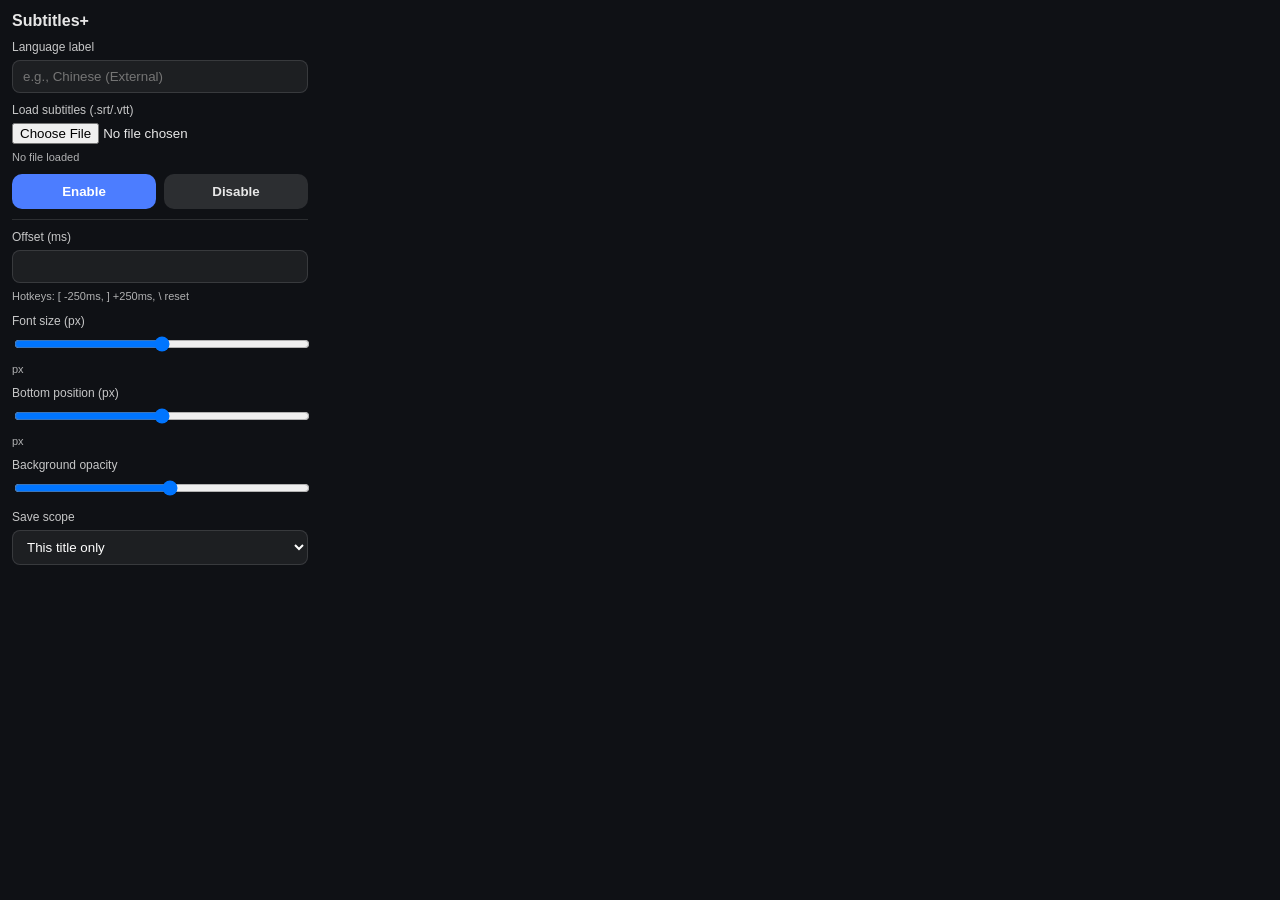
==== popup.html @ 3ad7edc6 "base code" ====
<!DOCTYPE html>
<html>
  <head>
    <meta charset="utf-8" />
    <title>Subtitles+</title>
    <link rel="stylesheet" href="popup.css" />
  </head>
  <body>
    <div class="wrap">
      <h1>Subtitles+</h1>

      <div class="row">
        <label class="label">Language label</label>
        <input
          id="languageLabel"
          type="text"
          placeholder="e.g., Chinese (External)"
        />
      </div>

      <div class="row">
        <label class="label">Load subtitles (.srt/.vtt)</label>
        <input
          id="fileInput"
          type="file"
          accept=".srt,.vtt,text/vtt,text/plain"
        />
        <div id="fileStatus" class="hint">No file loaded</div>
      </div>

      <div class="row grid2">
        <button id="enableBtn">Enable</button>
        <button id="disableBtn" class="secondary">Disable</button>
      </div>

      <hr />

      <div class="row">
        <label class="label">Offset (ms)</label>
        <input id="offsetMs" type="number" step="50" />
        <div class="hint">Hotkeys: [ -250ms, ] +250ms, \ reset</div>
      </div>

      <div class="row">
        <label class="label">Font size (px)</label>
        <input id="fontSizePx" type="range" min="16" max="72" step="1" />
        <div class="hint"><span id="fontSizeVal"></span> px</div>
      </div>

      <div class="row">
        <label class="label">Bottom position (px)</label>
        <input id="bottomPx" type="range" min="20" max="220" step="1" />
        <div class="hint"><span id="bottomVal"></span> px</div>
      </div>

      <div class="row">
        <label class="label">Background opacity</label>
        <input id="bgOpacity" type="range" min="0" max="0.85" step="0.05" />
        <div class="hint"><span id="bgVal"></span></div>
      </div>

      <div class="row">
        <label class="label">Save scope</label>
        <select id="scope">
          <option value="title">This title only</option>
          <option value="global">All titles (global)</option>
        </select>
      </div>

      <div id="status" class="status"></div>
    </div>

    <script src="popup.js"></script>
  </body>
</html>
---- popup.css ----
body {
  margin: 0;
  font-family: Arial, Helvetica, sans-serif;
  width: 320px;
  background: #0f1115;
  color: #e7e7e7;
}

.wrap {
  padding: 12px 12px 14px;
}

h1 {
  font-size: 16px;
  margin: 0 0 10px;
}

.row {
  margin: 10px 0;
}

.label {
  display: block;
  font-size: 12px;
  opacity: 0.85;
  margin-bottom: 6px;
}

input[type="text"],
input[type="number"],
select {
  width: 100%;
  box-sizing: border-box;
  border: 1px solid rgba(255, 255, 255, 0.12);
  background: rgba(255, 255, 255, 0.06);
  color: #fff;
  border-radius: 8px;
  padding: 8px 10px;
  outline: none;
}

input[type="file"] {
  width: 100%;
}

input[type="range"] {
  width: 100%;
}

.grid2 {
  display: grid;
  grid-template-columns: 1fr 1fr;
  gap: 8px;
}

button {
  border: none;
  border-radius: 10px;
  padding: 10px 10px;
  cursor: pointer;
  background: #4c7dff;
  color: white;
  font-weight: 700;
}

button.secondary {
  background: rgba(255, 255, 255, 0.12);
  color: #e7e7e7;
}

.hint {
  margin-top: 6px;
  font-size: 11px;
  opacity: 0.75;
  line-height: 1.3;
}

.status {
  margin-top: 10px;
  font-size: 12px;
  min-height: 16px;
  opacity: 0.95;
}

hr {
  border: none;
  border-top: 1px solid rgba(255, 255, 255, 0.12);
  margin: 10px 0;
}
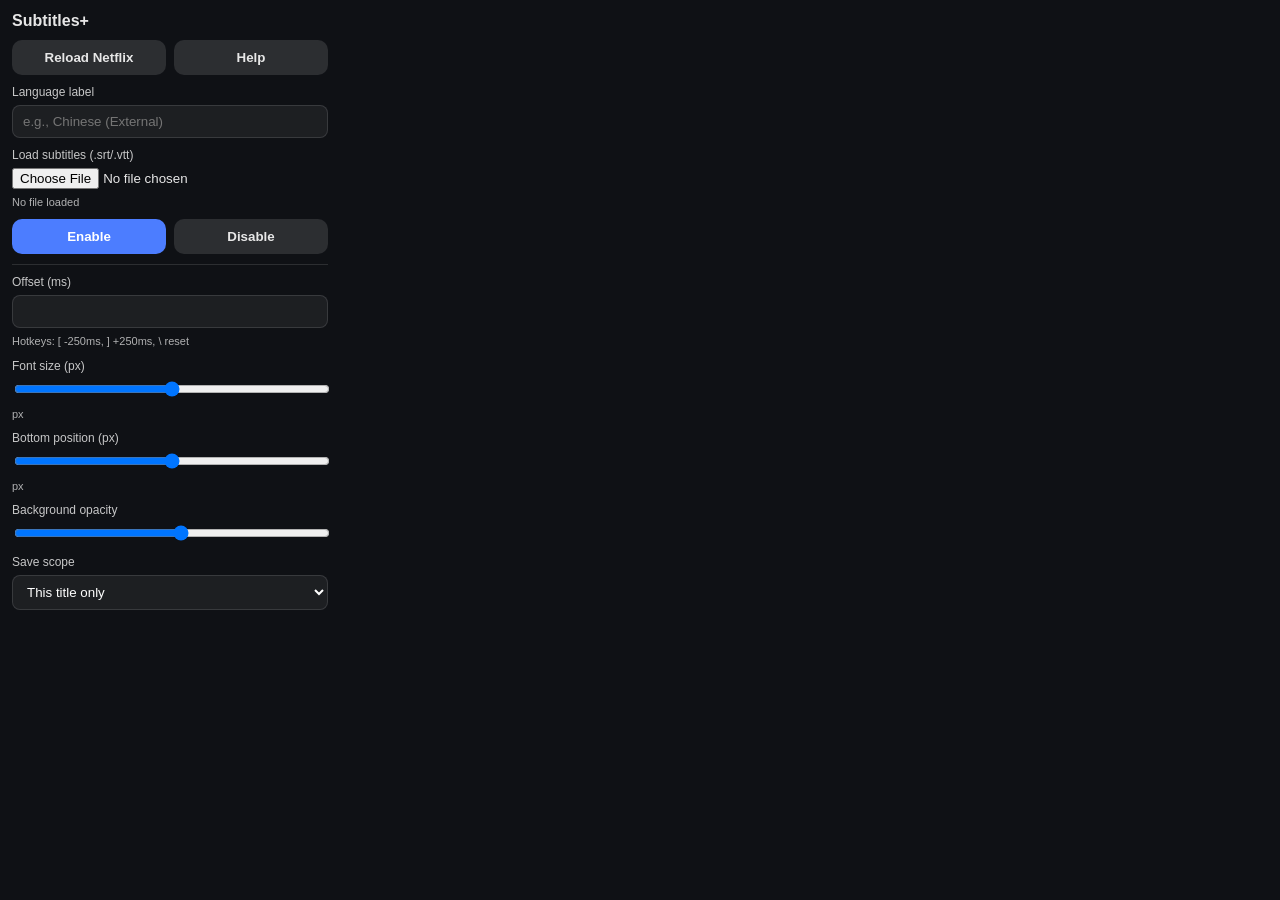
==== commit e1c63c5c: "solve some bugs" ====
--- a/popup.html
+++ b/popup.html
@@ -7,7 +7,36 @@
   </head>
   <body>
     <div class="wrap">
-      <h1>Subtitles+</h1>
+      <div class="topbar">
+        <h1>Subtitles+</h1>
+        <div id="spinner" class="spinner hidden" aria-label="Loading"></div>
+      </div>
+
+      <div id="onboarding" class="card hidden">
+        <div class="cardTitle">Quick start</div>
+        <ul class="bullets">
+          <li>
+            Open a Netflix video page (<span class="mono">/watch/…</span>).
+          </li>
+          <li>
+            Upload an <span class="mono">.srt</span> or
+            <span class="mono">.vtt</span> file.
+          </li>
+          <li>
+            Sync with <span class="mono">[</span> /
+            <span class="mono">]</span> (±250ms),
+            <span class="mono">\</span> resets.
+          </li>
+        </ul>
+        <div class="hint">
+          If you ever see connection issues, try reloading Netflix.
+        </div>
+      </div>
+
+      <div class="row grid2">
+        <button id="reloadNetflixBtn" class="secondary">Reload Netflix</button>
+        <button id="helpBtn" class="secondary">Help</button>
+      </div>
 
       <div class="row">
         <label class="label">Language label</label>
@@ -68,6 +97,7 @@
       </div>
 
       <div id="status" class="status"></div>
+      <div id="smallStatus" class="smallStatus"></div>
     </div>
 
     <script src="popup.js"></script>
--- a/popup.css
+++ b/popup.css
@@ -1,7 +1,7 @@
 body {
   margin: 0;
   font-family: Arial, Helvetica, sans-serif;
-  width: 320px;
+  width: 340px;
   background: #0f1115;
   color: #e7e7e7;
 }
@@ -10,9 +10,16 @@
   padding: 12px 12px 14px;
 }
 
+.topbar {
+  display: flex;
+  align-items: center;
+  justify-content: space-between;
+  gap: 10px;
+}
+
 h1 {
   font-size: 16px;
-  margin: 0 0 10px;
+  margin: 0;
 }
 
 .row {
@@ -78,8 +85,16 @@
 .status {
   margin-top: 10px;
   font-size: 12px;
-  min-height: 16px;
+  min-height: 18px;
   opacity: 0.95;
+  white-space: pre-line;
+}
+
+.smallStatus {
+  margin-top: 6px;
+  font-size: 11px;
+  opacity: 0.65;
+  min-height: 14px;
 }
 
 hr {
@@ -87,3 +102,51 @@
   border-top: 1px solid rgba(255, 255, 255, 0.12);
   margin: 10px 0;
 }
+
+.mono {
+  font-family: ui-monospace, SFMono-Regular, Menlo, Monaco, Consolas,
+    "Liberation Mono", "Courier New", monospace;
+}
+
+.card {
+  border: 1px solid rgba(255, 255, 255, 0.12);
+  background: rgba(255, 255, 255, 0.05);
+  border-radius: 12px;
+  padding: 10px 10px;
+  margin: 10px 0 8px;
+}
+
+.cardTitle {
+  font-size: 12px;
+  font-weight: 800;
+  margin-bottom: 6px;
+  opacity: 0.95;
+}
+
+.bullets {
+  margin: 0;
+  padding-left: 18px;
+  font-size: 11px;
+  opacity: 0.85;
+  line-height: 1.35;
+}
+
+.spinner {
+  width: 16px;
+  height: 16px;
+  border-radius: 50%;
+  border: 2px solid rgba(255, 255, 255, 0.25);
+  border-top-color: rgba(255, 255, 255, 0.9);
+  animation: spin 0.8s linear infinite;
+  flex: 0 0 auto;
+}
+
+.hidden {
+  display: none !important;
+}
+
+@keyframes spin {
+  to {
+    transform: rotate(360deg);
+  }
+}
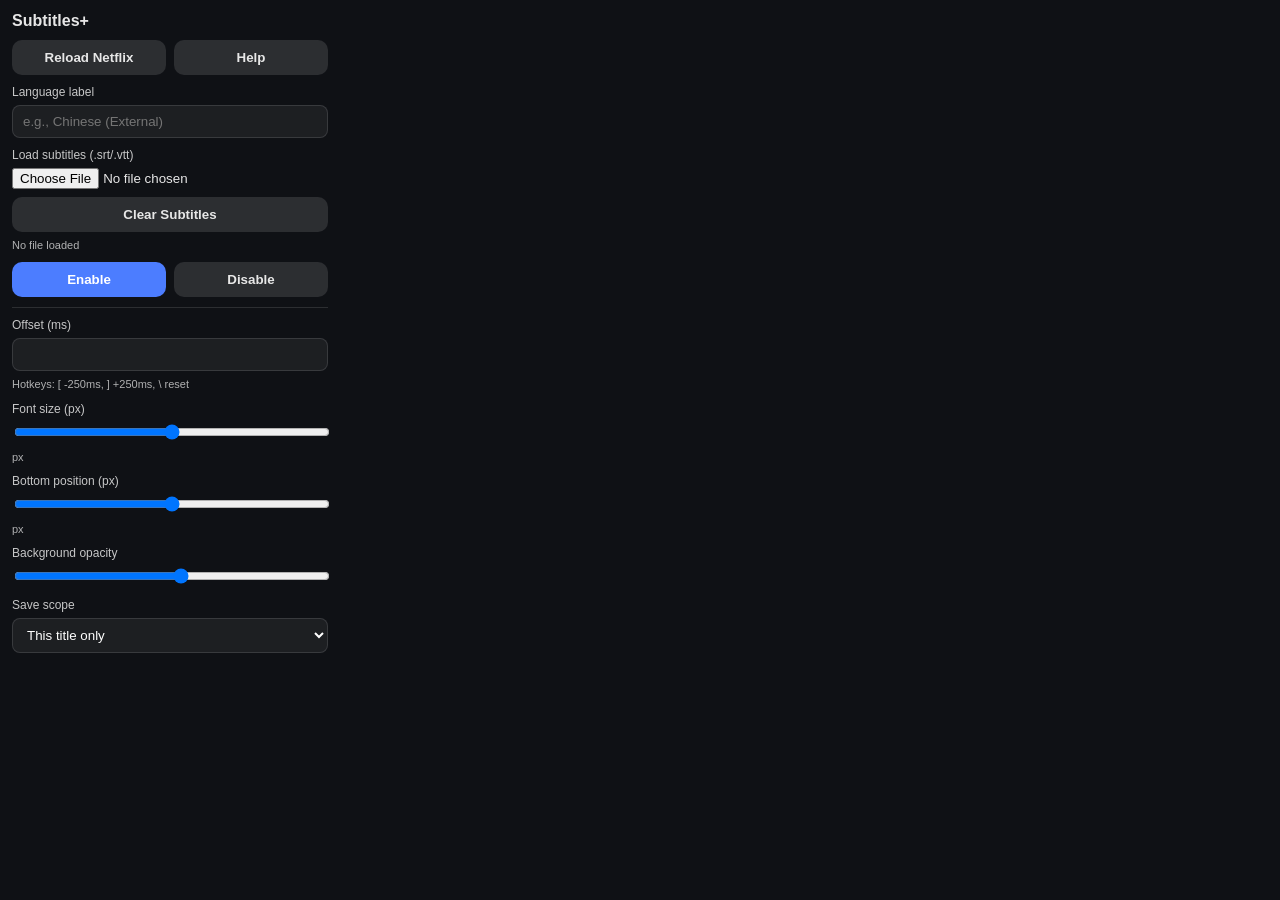
==== commit 524c4148: "bug fixed" ====
--- a/popup.html
+++ b/popup.html
@@ -54,6 +54,13 @@
           type="file"
           accept=".srt,.vtt,text/vtt,text/plain"
         />
+        <button
+          id="clearSubtitleBtn"
+          class="secondary"
+          style="margin-top: 8px; width: 100%"
+        >
+          Clear Subtitles
+        </button>
         <div id="fileStatus" class="hint">No file loaded</div>
       </div>
 
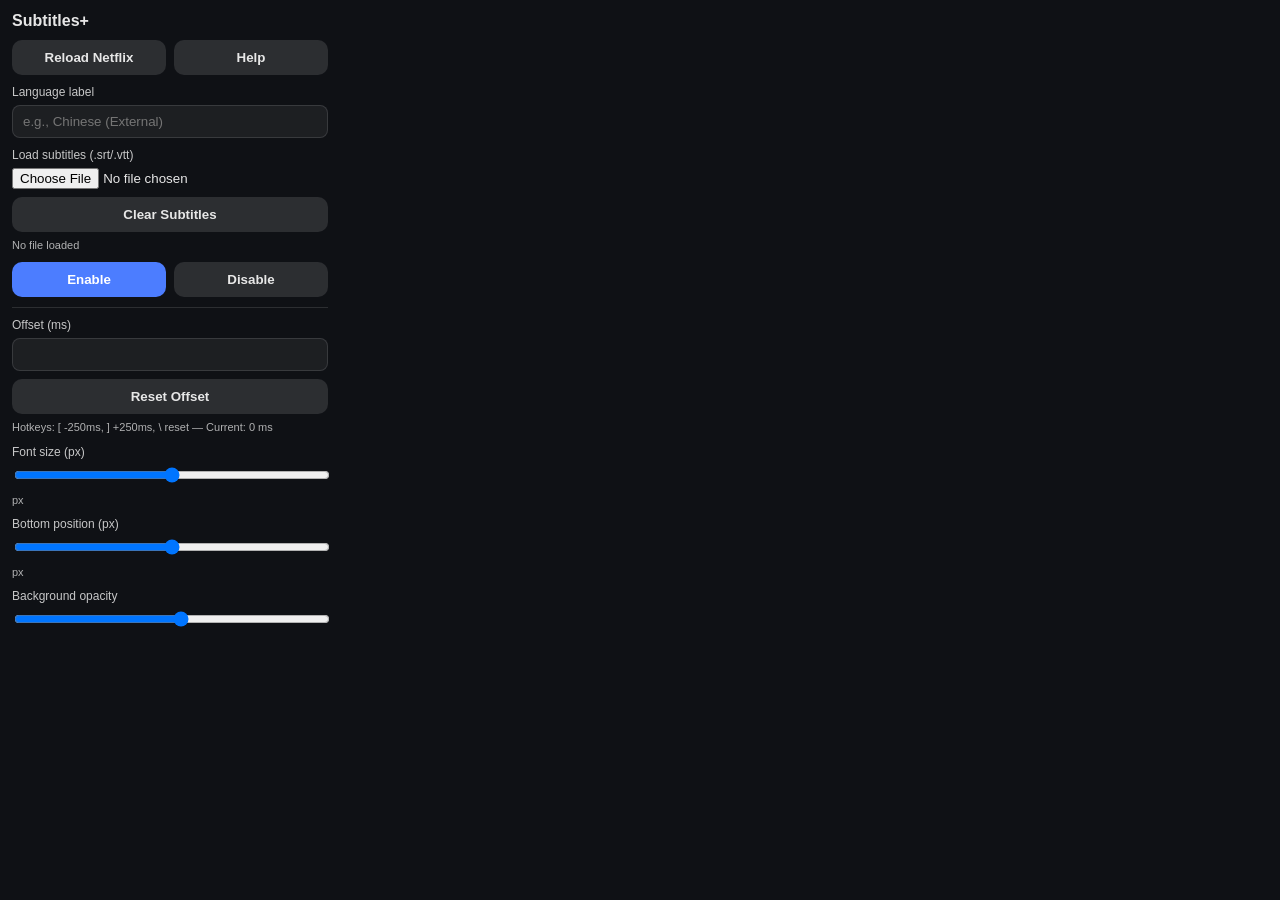
==== commit 2b367666: "solve small issues" ====
--- a/popup.html
+++ b/popup.html
@@ -74,7 +74,17 @@
       <div class="row">
         <label class="label">Offset (ms)</label>
         <input id="offsetMs" type="number" step="50" />
-        <div class="hint">Hotkeys: [ -250ms, ] +250ms, \ reset</div>
+        <button
+          id="resetOffsetBtn"
+          class="secondary"
+          style="margin-top: 8px; width: 100%"
+        >
+          Reset Offset
+        </button>
+        <div class="hint">
+          Hotkeys: [ -250ms, ] +250ms, \ reset — Current:
+          <span id="offsetVal">0</span> ms
+        </div>
       </div>
 
       <div class="row">
@@ -95,13 +105,7 @@
         <div class="hint"><span id="bgVal"></span></div>
       </div>
 
-      <div class="row">
-        <label class="label">Save scope</label>
-        <select id="scope">
-          <option value="title">This title only</option>
-          <option value="global">All titles (global)</option>
-        </select>
-      </div>
+      <!-- Save scope removed: settings are saved per-title by default -->
 
       <div id="status" class="status"></div>
       <div id="smallStatus" class="smallStatus"></div>
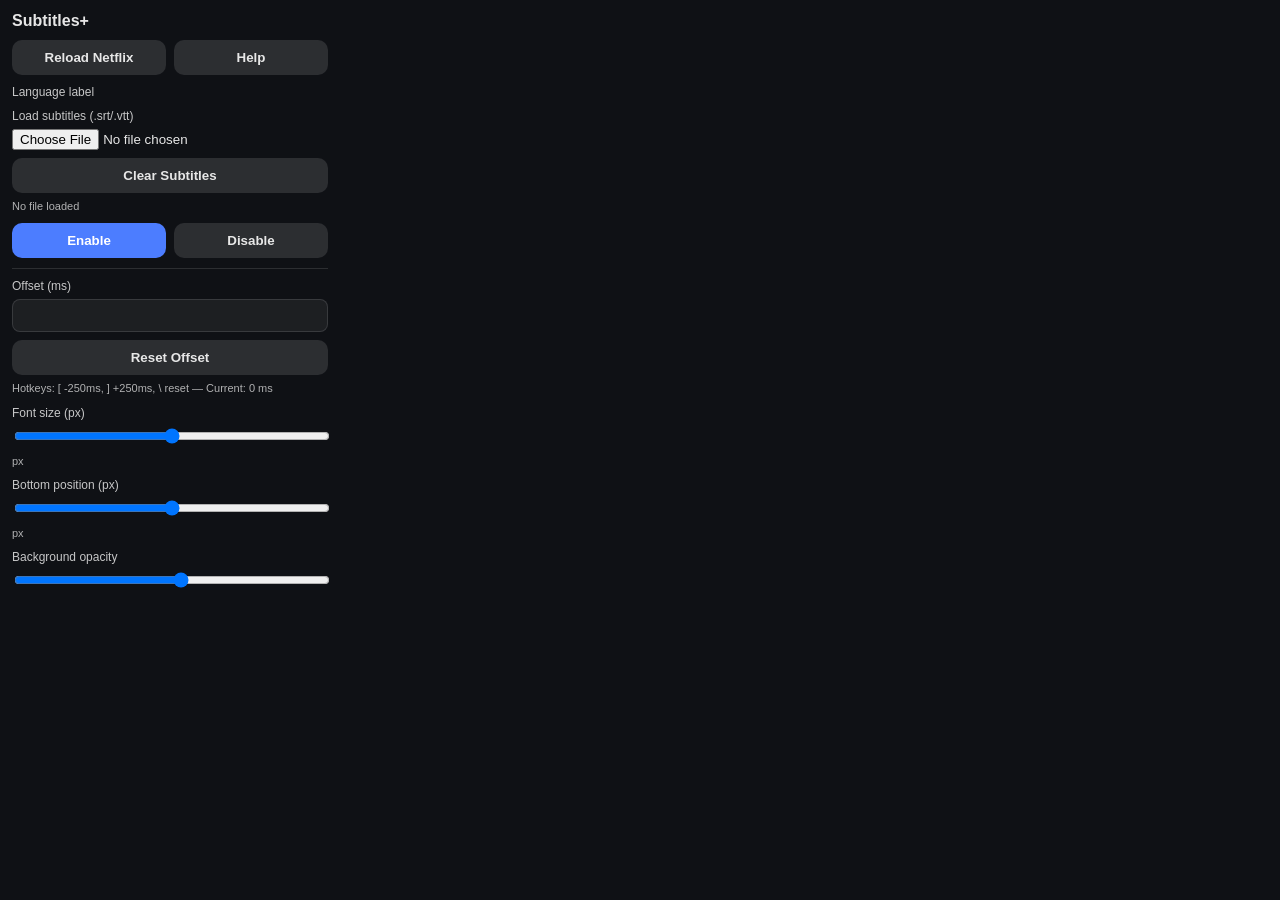
==== commit f6ce8629: "deleted unless label" ====
--- a/popup.html
+++ b/popup.html
@@ -40,11 +40,7 @@
 
       <div class="row">
         <label class="label">Language label</label>
-        <input
-          id="languageLabel"
-          type="text"
-          placeholder="e.g., Chinese (External)"
-        />
+        <!-- Language label removed -->
       </div>
 
       <div class="row">
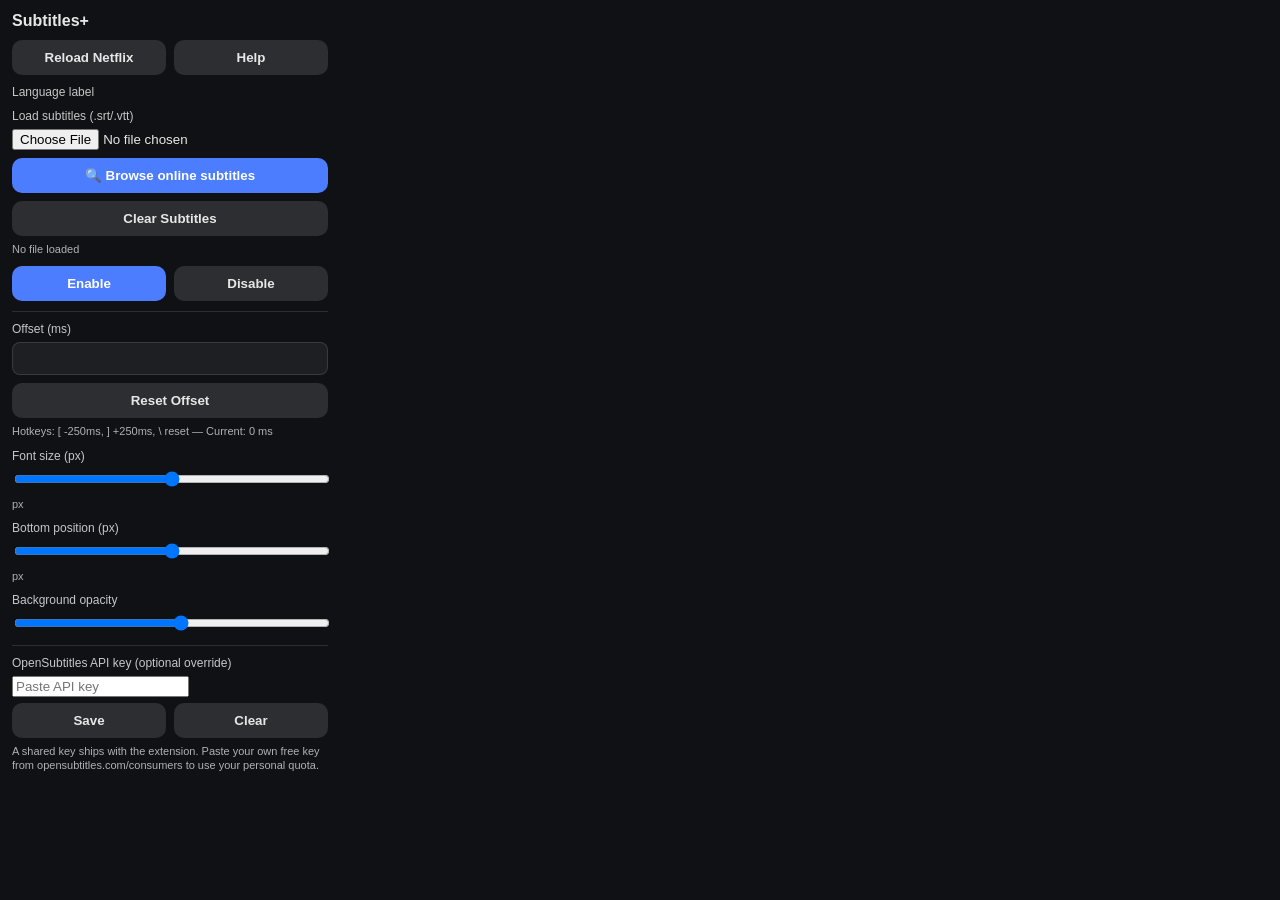
==== commit 4cf0e4d7: "update to have automatic subtitles loading" ====
--- a/popup.html
+++ b/popup.html
@@ -1,112 +1,164 @@
-<!DOCTYPE html>
+<!doctype html>
 <html>
   <head>
     <meta charset="utf-8" />
-    <title>Subtitles+</title>
+    <title>Netflix Subtitles+</title>
     <link rel="stylesheet" href="popup.css" />
   </head>
   <body>
     <div class="wrap">
       <div class="topbar">
-        <h1>Subtitles+</h1>
+        <h1 data-i18n="appName">Subtitles+</h1>
         <div id="spinner" class="spinner hidden" aria-label="Loading"></div>
       </div>
 
       <div id="onboarding" class="card hidden">
-        <div class="cardTitle">Quick start</div>
+        <div class="cardTitle" data-i18n="quickStart">Quick start</div>
         <ul class="bullets">
-          <li>
+          <li data-i18n="step1">
             Open a Netflix video page (<span class="mono">/watch/…</span>).
           </li>
-          <li>
+          <li data-i18n="step2">
             Upload an <span class="mono">.srt</span> or
             <span class="mono">.vtt</span> file.
           </li>
-          <li>
+          <li data-i18n="step3">
             Sync with <span class="mono">[</span> /
             <span class="mono">]</span> (±250ms),
             <span class="mono">\</span> resets.
           </li>
         </ul>
-        <div class="hint">
+        <div class="hint" data-i18n="connectionHint">
           If you ever see connection issues, try reloading Netflix.
         </div>
       </div>
 
       <div class="row grid2">
-        <button id="reloadNetflixBtn" class="secondary">Reload Netflix</button>
-        <button id="helpBtn" class="secondary">Help</button>
+        <button
+          id="reloadNetflixBtn"
+          class="secondary"
+          data-i18n="reloadNetflix"
+        >
+          Reload Netflix
+        </button>
+        <button id="helpBtn" class="secondary" data-i18n="help">Help</button>
       </div>
 
       <div class="row">
-        <label class="label">Language label</label>
+        <label class="label" data-i18n="languageLabel">Language label</label>
         <!-- Language label removed -->
       </div>
 
       <div class="row">
-        <label class="label">Load subtitles (.srt/.vtt)</label>
+        <label class="label" data-i18n="loadSubtitles"
+          >Load subtitles (.srt/.vtt)</label
+        >
         <input
           id="fileInput"
           type="file"
           accept=".srt,.vtt,text/vtt,text/plain"
         />
         <button
+          id="browseOnlineBtn"
+          style="margin-top: 8px; width: 100%"
+          data-i18n="browseOnline"
+        >
+          🔍 Browse online subtitles
+        </button>
+        <button
           id="clearSubtitleBtn"
           class="secondary"
           style="margin-top: 8px; width: 100%"
+          data-i18n="clearSubtitles"
         >
           Clear Subtitles
         </button>
-        <div id="fileStatus" class="hint">No file loaded</div>
+        <div id="fileStatus" class="hint" data-i18n="noFileLoaded">
+          No file loaded
+        </div>
       </div>
 
       <div class="row grid2">
-        <button id="enableBtn">Enable</button>
-        <button id="disableBtn" class="secondary">Disable</button>
+        <button id="enableBtn" data-i18n="enable">Enable</button>
+        <button id="disableBtn" class="secondary" data-i18n="disable">
+          Disable
+        </button>
       </div>
 
       <hr />
 
       <div class="row">
-        <label class="label">Offset (ms)</label>
+        <label class="label" data-i18n="offset">Offset (ms)</label>
         <input id="offsetMs" type="number" step="50" />
         <button
           id="resetOffsetBtn"
           class="secondary"
           style="margin-top: 8px; width: 100%"
+          data-i18n="resetOffset"
         >
           Reset Offset
         </button>
         <div class="hint">
-          Hotkeys: [ -250ms, ] +250ms, \ reset — Current:
-          <span id="offsetVal">0</span> ms
+          <span data-i18n="offsetHint"
+            >Hotkeys: [ -250ms, ] +250ms, \ reset — Current:
+          </span>
+          <span id="offsetVal">0</span> <span data-i18n="ms">ms</span>
         </div>
       </div>
 
       <div class="row">
-        <label class="label">Font size (px)</label>
+        <label class="label" data-i18n="fontSize">Font size (px)</label>
         <input id="fontSizePx" type="range" min="16" max="72" step="1" />
-        <div class="hint"><span id="fontSizeVal"></span> px</div>
+        <div class="hint">
+          <span id="fontSizeVal"></span> <span data-i18n="px">px</span>
+        </div>
       </div>
 
       <div class="row">
-        <label class="label">Bottom position (px)</label>
+        <label class="label" data-i18n="bottomPosition"
+          >Bottom position (px)</label
+        >
         <input id="bottomPx" type="range" min="20" max="220" step="1" />
-        <div class="hint"><span id="bottomVal"></span> px</div>
+        <div class="hint">
+          <span id="bottomVal"></span> <span data-i18n="px">px</span>
+        </div>
       </div>
 
       <div class="row">
-        <label class="label">Background opacity</label>
+        <label class="label" data-i18n="bgOpacity">Background opacity</label>
         <input id="bgOpacity" type="range" min="0" max="0.85" step="0.05" />
         <div class="hint"><span id="bgVal"></span></div>
       </div>
 
       <!-- Save scope removed: settings are saved per-title by default -->
 
+      <hr />
+      <div class="row">
+        <label class="label" data-i18n="osApiKeyLabel"
+          >OpenSubtitles API key (optional override)</label
+        >
+        <input id="osApiKey" type="password" placeholder="Paste API key" />
+        <div class="grid2" style="margin-top: 6px">
+          <button id="osApiKeySave" class="secondary" data-i18n="save">
+            Save
+          </button>
+          <button id="osApiKeyClear" class="secondary" data-i18n="clear">
+            Clear
+          </button>
+        </div>
+        <div id="osApiKeyStatus" class="hint">
+          <span data-i18n="osApiKeyHint"
+            >A shared key ships with the extension. Paste your own free key from
+            opensubtitles.com/consumers to use your personal quota.</span
+          >
+        </div>
+      </div>
+
       <div id="status" class="status"></div>
       <div id="smallStatus" class="smallStatus"></div>
     </div>
 
+    <script src="i18n.js"></script>
     <script src="popup.js"></script>
   </body>
 </html>
--- a/popup.css
+++ b/popup.css
@@ -88,6 +88,11 @@
   min-height: 18px;
   opacity: 0.95;
   white-space: pre-line;
+  display: none;
+}
+
+.status:not(:empty) {
+  display: block;
 }
 
 .smallStatus {
@@ -95,6 +100,11 @@
   font-size: 11px;
   opacity: 0.65;
   min-height: 14px;
+  display: none;
+}
+
+.smallStatus:not(:empty) {
+  display: block;
 }
 
 hr {
